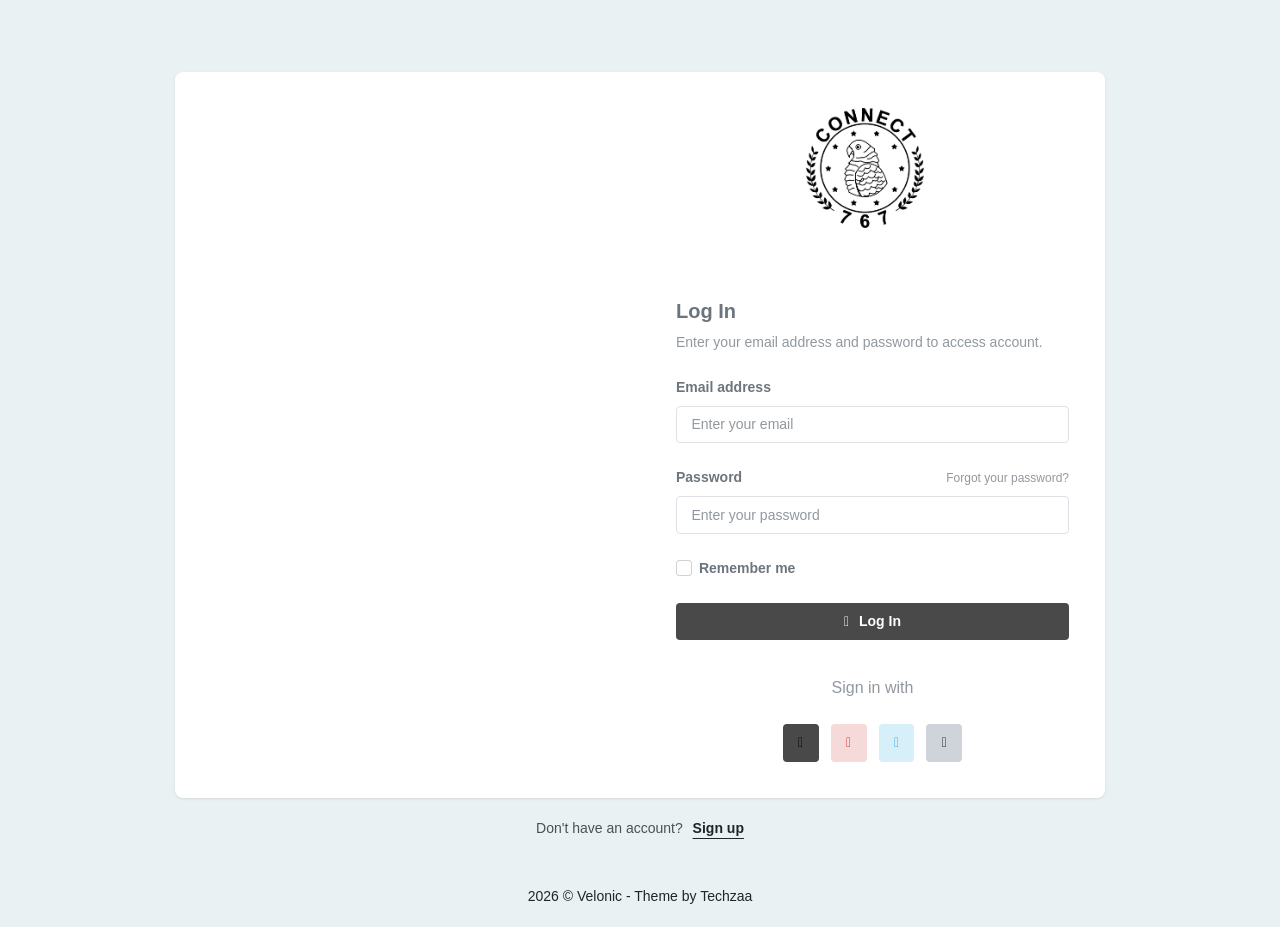
==== auth-login.html @ d2b1871f "complete" ====
<!DOCTYPE html>
<html lang="en">

<head>
    <meta charset="utf-8" />
    <title>Log In | Velonic - Bootstrap 5 Admin & Dashboard Template</title>
    <meta name="viewport" content="width=device-width, initial-scale=1.0">
    <meta content="A fully responsive admin theme which can be used to build CRM, CMS,ERP etc." name="description" />
    <meta content="Techzaa" name="author" />

    <!-- App favicon -->
    <link rel="shortcut icon" href="assets/images/favicon.ico">

    <!-- Theme Config Js -->
    <script src="assets/js/config.js"></script>

    <!-- App css -->
    <link href="css2/app.min.css" rel="stylesheet" type="text/css" id="app-style" />

    <!-- Icons css -->
    <link href="css2/icons.min.css" rel="stylesheet" type="text/css" />
</head>

<body class="authentication-bg position-relative">
    <div class="account-pages pt-2 pt-sm-5 pb-4 pb-sm-5 position-relative">
        <div class="container">
            <div class="row justify-content-center">
                <div class="col-xxl-8 col-lg-10">
                    <div class="card overflow-hidden">
                        <div class="row g-0">
                            <div class="col-lg-6 d-none d-lg-block p-2">
                                <img src="assets/images/auth-img2.jpg" alt="" class="img-fluid rounded h-100">
                            </div>
                            <div class="col-lg-6">
                                <div class="d-flex flex-column h-100">
                                    <div class="auth-brand p-4">
                                        <a href="index.html" class="logo-light">
                                            <img src="assets/images/logo.png" alt="logo" height="22">
                                        </a>
                                        <a href="index.html" class="logo-dark">
                                            <img src="assets/images/Logo767.png" alt="dark logo" height="120" style="margin-left: 130px;" >
                                        </a>
                                    </div>
                                    <div class="p-4 my-auto">
                                        <h4 class="fs-20">Log In</h4>
                                        <p class="text-muted mb-3">Enter your email address and password to access
                                            account.
                                        </p>

                                        <!-- form -->
                                        <form action="Dashboard.html">
                                            <div class="mb-3">
                                                <label for="emailaddress" class="form-label">Email address</label>
                                                <input class="form-control" type="email" id="emailaddress" required=""
                                                    placeholder="Enter your email">
                                            </div>
                                            <div class="mb-3">
                                                <a href="auth-forgotpw.html" class="text-muted float-end"><small>Forgot
                                                        your
                                                        password?</small></a>
                                                <label for="password" class="form-label">Password</label>
                                                <input class="form-control" type="password" required="" id="password"
                                                    placeholder="Enter your password">
                                            </div>
                                            <div class="mb-3">
                                                <div class="form-check">
                                                    <input type="checkbox" class="form-check-input"
                                                        id="checkbox-signin">
                                                    <label class="form-check-label" for="checkbox-signin">Remember
                                                        me</label>
                                                </div>
                                            </div>
                                            <div class="mb-0 text-start">
                                               <a href="Dashboard.html"> <button  class="btn btn-soft-primary w-100" type="submit" ><i
                                                        class="ri-login-circle-fill me-1" style="color: #fff;"></i> <span style="color: #fff;" class="fw-bold">Log
                                                        In</span>  </button></a>
                                            </div>

                                            <div class="text-center mt-4">
                                                <p class="text-muted fs-16">Sign in with</p>
                                                <div class="d-flex gap-2 justify-content-center mt-3">
                                                    <a href="javascript: void(0);" class="btn btn-soft-primary"><i
                                                            class="ri-facebook-circle-fill"></i></a>
                                                    <a href="javascript: void(0);" class="btn btn-soft-danger"><i
                                                            class="ri-google-fill"></i></a>
                                                    <a href="javascript: void(0);" class="btn btn-soft-info"><i
                                                            class="ri-twitter-fill"></i></a>
                                                    <a href="javascript: void(0);" class="btn btn-soft-dark"><i
                                                            class="ri-github-fill"></i></a>
                                                </div>
                                            </div>
                                        </form>
                                        <!-- end form-->
                                    </div>
                                </div>
                            </div> <!-- end col -->
                        </div>
                    </div>
                </div>
                <!-- end row -->
            </div>
            <div class="row">
                <div class="col-12 text-center">
                    <p class="text-dark-emphasis">Don't have an account? <a href="auth-register.html"
                            class="text-dark fw-bold ms-1 link-offset-3 text-decoration-underline"><b>Sign up</b></a>
                    </p>
                </div> <!-- end col -->
            </div>
            <!-- end row -->
        </div>
        <!-- end container -->
    </div>
    <!-- end page -->

    <footer class="footer footer-alt fw-medium">
        <span class="text-dark">
            <script>document.write(new Date().getFullYear())</script> © Velonic - Theme by Techzaa
        </span>
    </footer>
    <!-- Vendor js -->
    <script src="assets/js/vendor.min.js"></script>

    <!-- App js -->
    <script src="assets/js/app.min.js"></script>

</body>

</html>
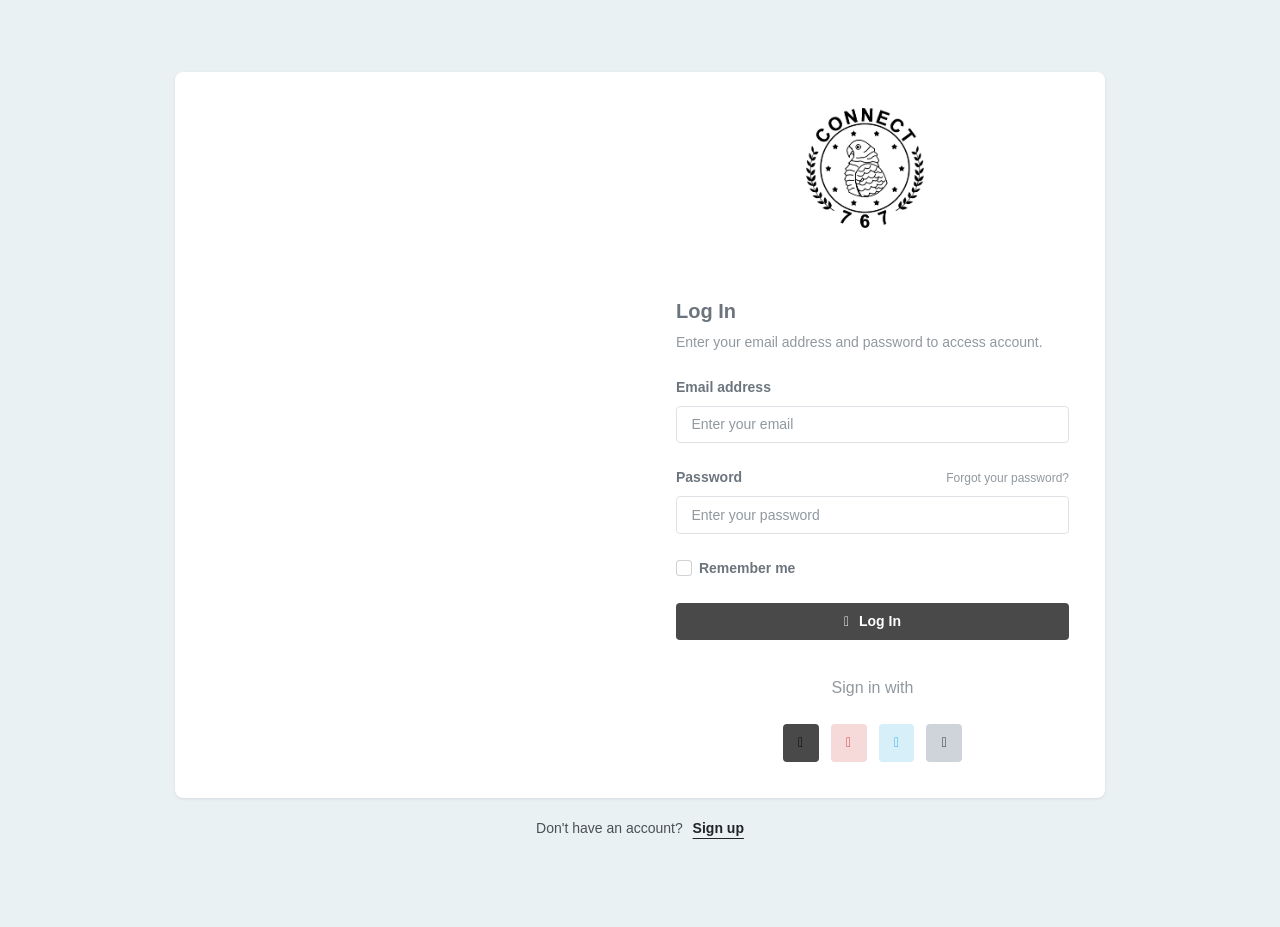
==== commit bd58ffa6: "complete" ====
--- a/auth-login.html
+++ b/auth-login.html
@@ -3,7 +3,7 @@
 
 <head>
     <meta charset="utf-8" />
-    <title>Log In | Velonic - Bootstrap 5 Admin & Dashboard Template</title>
+    <title>Login - Connect 767</title>
     <meta name="viewport" content="width=device-width, initial-scale=1.0">
     <meta content="A fully responsive admin theme which can be used to build CRM, CMS,ERP etc." name="description" />
     <meta content="Techzaa" name="author" />
@@ -112,11 +112,7 @@
     </div>
     <!-- end page -->
 
-    <footer class="footer footer-alt fw-medium">
-        <span class="text-dark">
-            <script>document.write(new Date().getFullYear())</script> © Velonic - Theme by Techzaa
-        </span>
-    </footer>
+
     <!-- Vendor js -->
     <script src="assets/js/vendor.min.js"></script>
 
